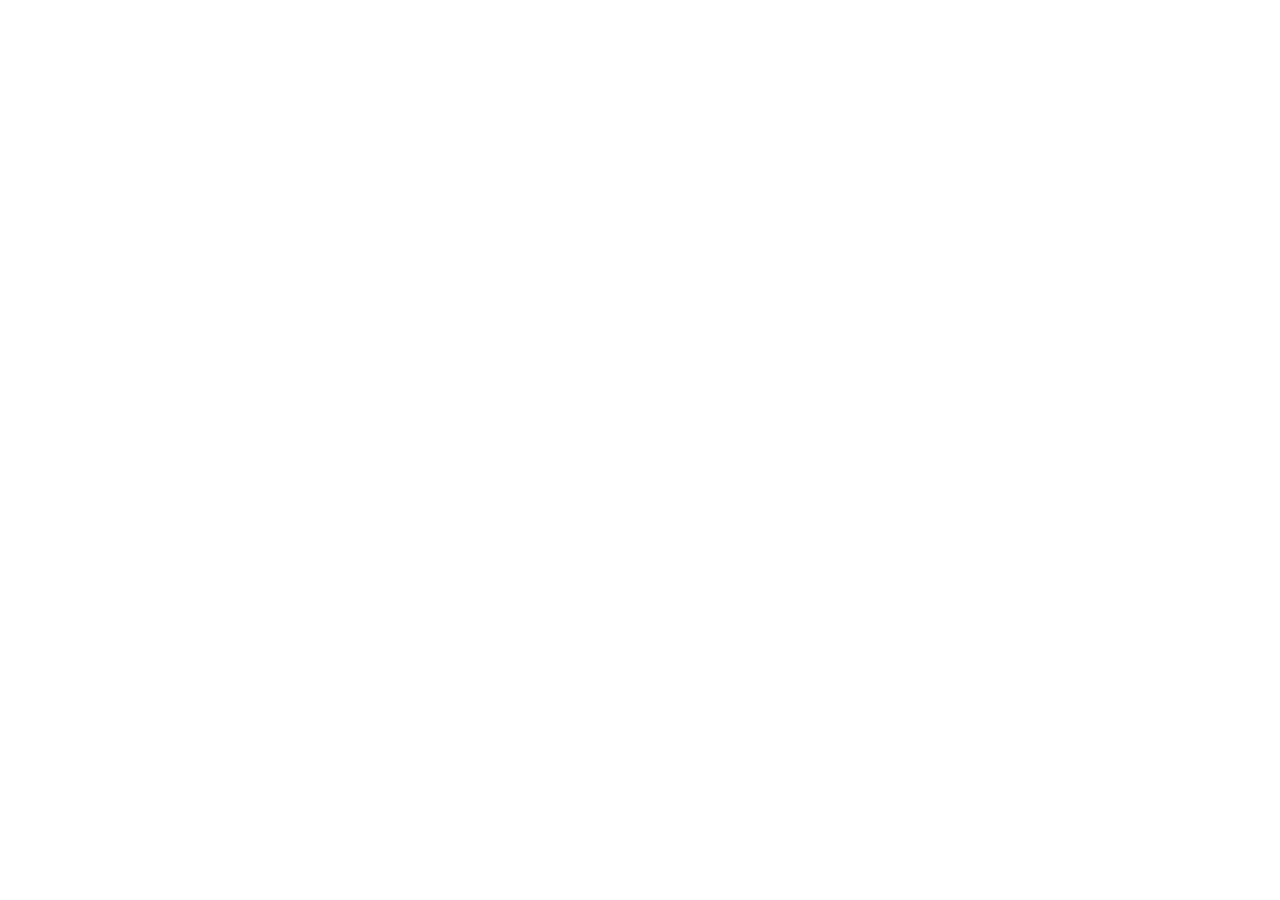
==== latte.html @ 4a00d1ea "task 2: add css rules" ====
<!doctype html>
<html lang="en">
  <head>
    <meta charset="UTF-8" />
    <meta name="viewport" content="width=device-width, initial-scale=1.0" />
    <title>Latte</title>
  </head>
  <body>
    <div class="container"></div>
  </body>
</html>
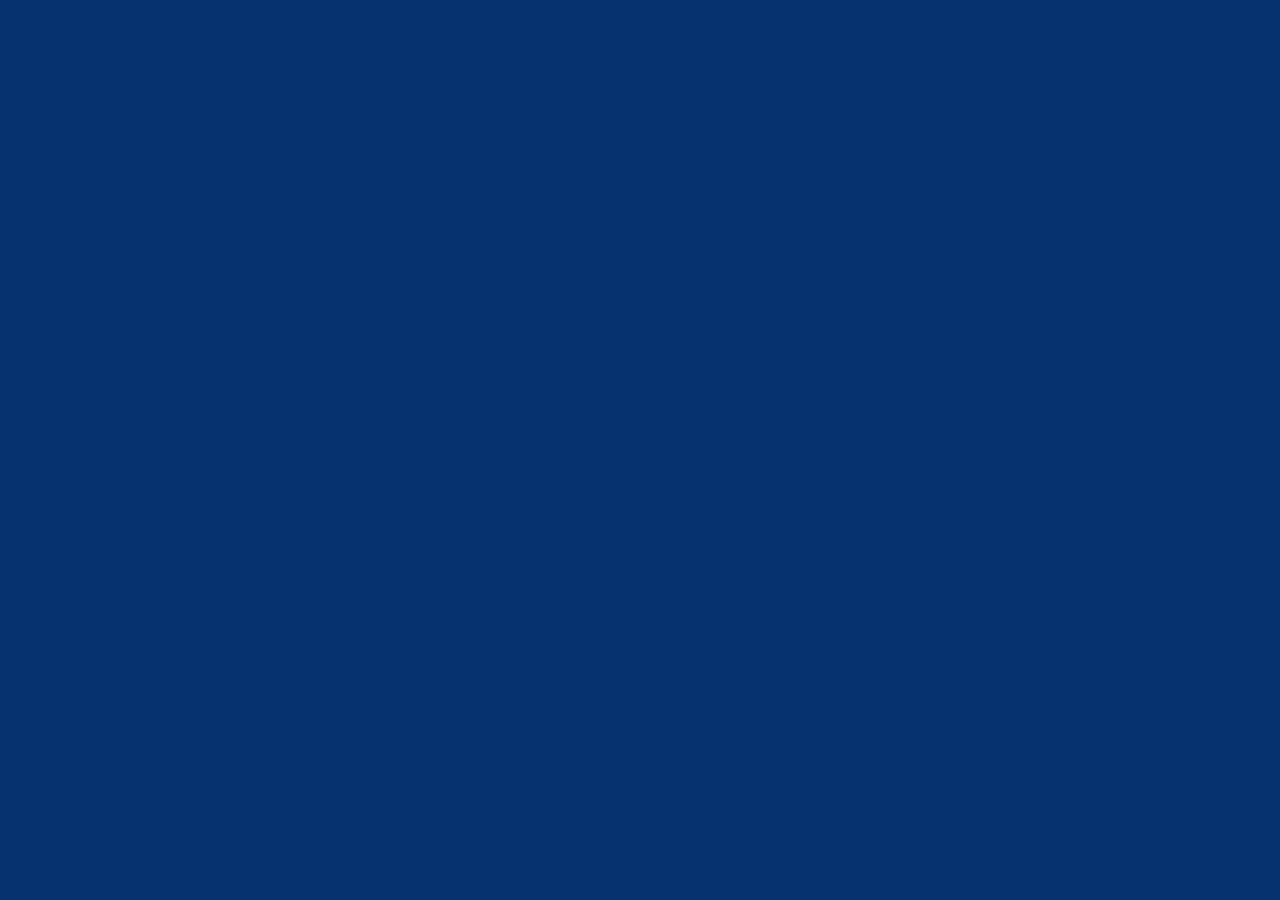
==== commit 895b3d21: "add css link to latte html" ====
--- a/latte.html
+++ b/latte.html
@@ -3,6 +3,7 @@
   <head>
     <meta charset="UTF-8" />
     <meta name="viewport" content="width=device-width, initial-scale=1.0" />
+    <link rel="stylesheet" href="css/style.css" />
     <title>Latte</title>
   </head>
   <body>
--- a/css/style.css
+++ b/css/style.css
@@ -0,0 +1,96 @@
+@import url("https://fonts.googleapis.com/css2?family=Montserrat:ital,wght@0,100..900;1,100..900&display=swap");
+
+:root {
+  /* Colors */
+  --Black: #000000;
+  --Catalina: #06327d;
+  --Bluetiful: #2b70e4;
+  --Vegan: #209d5c;
+  --Sunglow: #ffd034;
+  --White: #ffffff;
+  --Light-Blue: #cadbf8;
+
+  /*                             */
+  /* Font sizes and Line Height */
+  /*                           */
+
+  --heading-line-height: 1.1667;
+  --heading-font-weight: 300;
+
+  /* h1 */
+  --h1-font-size: 3rem;
+  --h1-text-transform: uppercase;
+  --h1-margin: no margin;
+
+  /* h2 */
+  --h2-font-size: 2.5rem;
+  --h2-text-transform: uppercase;
+
+  /* h3 */
+  --h3-font-size: 1.75rem;
+
+  /* body */
+  --body-font-size: 1.25rem;
+  --body-line-height: 1.5;
+
+  /* Breakpoints */
+  --tablet: 650px;
+  --desktop: 1000px;
+}
+
+html {
+  box-sizing: border-box;
+}
+
+*,
+*:before,
+*:after {
+  box-sizing: inherit;
+}
+
+body {
+  color: black;
+  background-color: #063270;
+  font-family: "Montserrat", sans-serif;
+  font-size: var(--body-font-size);
+  line-height: var(--body-line-height);
+  margin: 0;
+}
+
+.container {
+  max-width: 1200px;
+  margin: 0 auto;
+}
+
+:is(h1, h2, h3) {
+  /* h1 */
+  font-size: var(--h1-font-size);
+  line-height: var(--heading-line-height);
+  font-weight: var(--heading-font-weight);
+  text-transform: var(--h1-text-transform);
+  margin: var(--h1-margin);
+
+  /* h2 */
+  font-size: var(--h2-font-size);
+  line-height: var(--heading-line-height);
+  font-weight: var(--heading-font-weight);
+  text-transform: var(--h2-text-transform);
+
+  /* h3 */
+  font-size: var(--h3-font-size);
+  line-height: var(--heading-line-height);
+  font-weight: var(--heading-font-weight);
+}
+
+a {
+  border-radius: 10px;
+  color: var(--White);
+}
+
+.hero a {
+  background-color: var(--Vegan);
+}
+
+.card a {
+  background-color: var(--Catalina);
+}
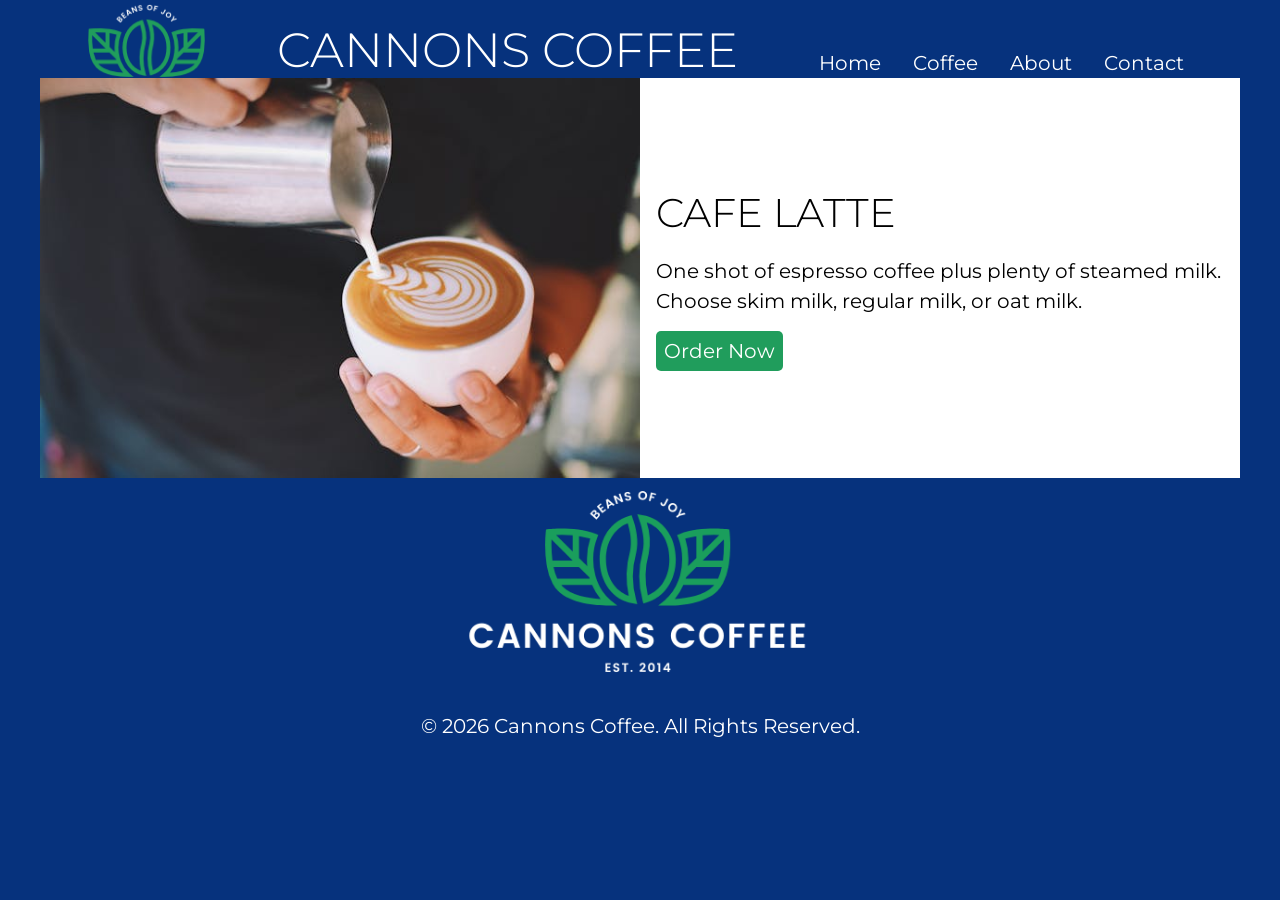
==== commit a0376ce3: "complete project" ====
--- a/latte.html
+++ b/latte.html
@@ -4,9 +4,46 @@
     <meta charset="UTF-8" />
     <meta name="viewport" content="width=device-width, initial-scale=1.0" />
     <link rel="stylesheet" href="css/style.css" />
-    <title>Latte</title>
+    <title>Cafe Latte</title>
   </head>
   <body>
-    <div class="container"></div>
+    <div class="container">
+      <header>
+        <img
+          src="images/logo-nav.png"
+          class="logo"
+          alt="Cannons Coffee Logo, Beans of Joy"
+        />
+        <h1>Cannons Coffee</h1>
+        <nav>
+          <ul>
+            <li><a href="index.html">Home</a></li>
+            <li><a href="./latte.html">Coffee</a></li>
+            <li><a href="https://biggby.com/">About</a></li>
+            <li><a href="mailto:example@example.com">Contact</a></li>
+          </ul>
+        </nav>
+      </header>
+
+      <main>
+        <img src="images/latte.jpg" alt="Coffee in a cup" />
+        <article>
+          <h2>Cafe Latte</h2>
+          <p>
+            One shot of espresso coffee plus plenty of steamed milk. Choose skim
+            milk, regular milk, or oat milk.
+          </p>
+          <a href="https://youtu.be/dQw4w9WgXcQ">Order Now</a>
+        </article>
+      </main>
+
+      <footer>
+        <img
+          src="/images/logo-footer.png"
+          alt="Cannons Coffee, Beans of Joy! Est. 2014"
+        />
+        <p>&copy; 2026 Cannons Coffee. All Rights Reserved.</p>
+      </footer>
+    </div>
   </body>
 </html>
--- a/css/style.css
+++ b/css/style.css
@@ -20,7 +20,6 @@
   /* h1 */
   --h1-font-size: 3rem;
   --h1-text-transform: uppercase;
-  --h1-margin: no margin;
 
   /* h2 */
   --h2-font-size: 2.5rem;
@@ -32,10 +31,6 @@
   /* body */
   --body-font-size: 1.25rem;
   --body-line-height: 1.5;
-
-  /* Breakpoints */
-  --tablet: 650px;
-  --desktop: 1000px;
 }
 
 html {
@@ -50,11 +45,12 @@
 
 body {
   color: black;
-  background-color: #063270;
+  /* background-color: #063270; */
   font-family: "Montserrat", sans-serif;
   font-size: var(--body-font-size);
   line-height: var(--body-line-height);
   margin: 0;
+  background-color: var(--Catalina);
 }
 
 .container {
@@ -62,35 +58,172 @@
   margin: 0 auto;
 }
 
-:is(h1, h2, h3) {
-  /* h1 */
+h1 {
   font-size: var(--h1-font-size);
   line-height: var(--heading-line-height);
   font-weight: var(--heading-font-weight);
   text-transform: var(--h1-text-transform);
   margin: var(--h1-margin);
-
-  /* h2 */
+  color: var(--White);
+}
+
+.logo {
+  width: 25%;
+}
+
+h2 {
   font-size: var(--h2-font-size);
   line-height: var(--heading-line-height);
   font-weight: var(--heading-font-weight);
   text-transform: var(--h2-text-transform);
-
-  /* h3 */
+  color: var(--Black);
+  margin: 0px;
+}
+
+h3 {
   font-size: var(--h3-font-size);
   line-height: var(--heading-line-height);
   font-weight: var(--heading-font-weight);
 }
 
+header {
+  background-color: var(--Catalina);
+  text-align: center;
+  width: 100%;
+  margin: 0;
+}
+
+ul {
+  display: flex;
+  flex-flow: row wrap;
+  gap: 1rem;
+  justify-content: center;
+  padding: 0;
+  margin: 0;
+}
+
+li {
+  list-style: none;
+}
+
+img {
+  width: 100%;
+  margin: 0;
+  padding: 0;
+}
+
 a {
-  border-radius: 10px;
+  border-radius: 5px;
   color: var(--White);
-}
-
-.hero a {
+  text-decoration: none;
+  /* background-color: var(--Vegan); */
+  padding: 0.5rem;
+}
+
+main {
+  margin: 0;
+}
+
+main a {
   background-color: var(--Vegan);
+}
+
+article {
+  padding: 1rem;
+  align-content: center;
+  background-color: var(--White);
+  margin: 0;
+}
+
+section {
+  margin: 0;
+  background-color: var(--Light-Blue);
+}
+
+.card {
+  /* flex: 0 0 100%; */
+  width: 100%;
 }
 
 .card a {
   background-color: var(--Catalina);
 }
+
+footer {
+  text-align: center;
+  font-size: var(--body-font-size);
+}
+
+footer img {
+  width: 30%;
+}
+
+footer p {
+  color: var(--White);
+}
+
+/*                */
+/* Media Queries */
+/*              */
+@media (min-width: 650px) {
+  header {
+    display: flex;
+    flex-flow: row wrap;
+    gap: 0.5rem;
+    align-items: flex-end;
+    justify-content: space-around;
+  }
+
+  main img {
+    width: 50%;
+    margin: 0;
+    padding: 0;
+  }
+
+  main {
+    display: flex;
+  }
+
+  .cards {
+    display: flex;
+    flex-wrap: wrap;
+    gap: 1rem;
+    margin: 0 auto;
+    justify-content: center;
+    /* width: 100%; */
+  }
+
+  .card {
+    /* flex: 0 0 calc((100% - 20rem) / 2); */
+    width: 48%;
+  }
+}
+
+@media (min-width: 1000px) {
+  header {
+    display: flex;
+    flex-flow: row wrap;
+    justify-content: space-around;
+    padding-left: 1rem;
+    padding-right: 1rem;
+  }
+
+  header {
+    display: flex;
+    align-items: flex-end;
+    text-align: center;
+  }
+
+  .logo {
+    width: 10%;
+  }
+
+  nav {
+    display: flex;
+    align-items: flex-end;
+  }
+  .card {
+    /* flex: 0 0 calc((100% - 20rem) / 2); */
+    width: 23%;
+  }
+}
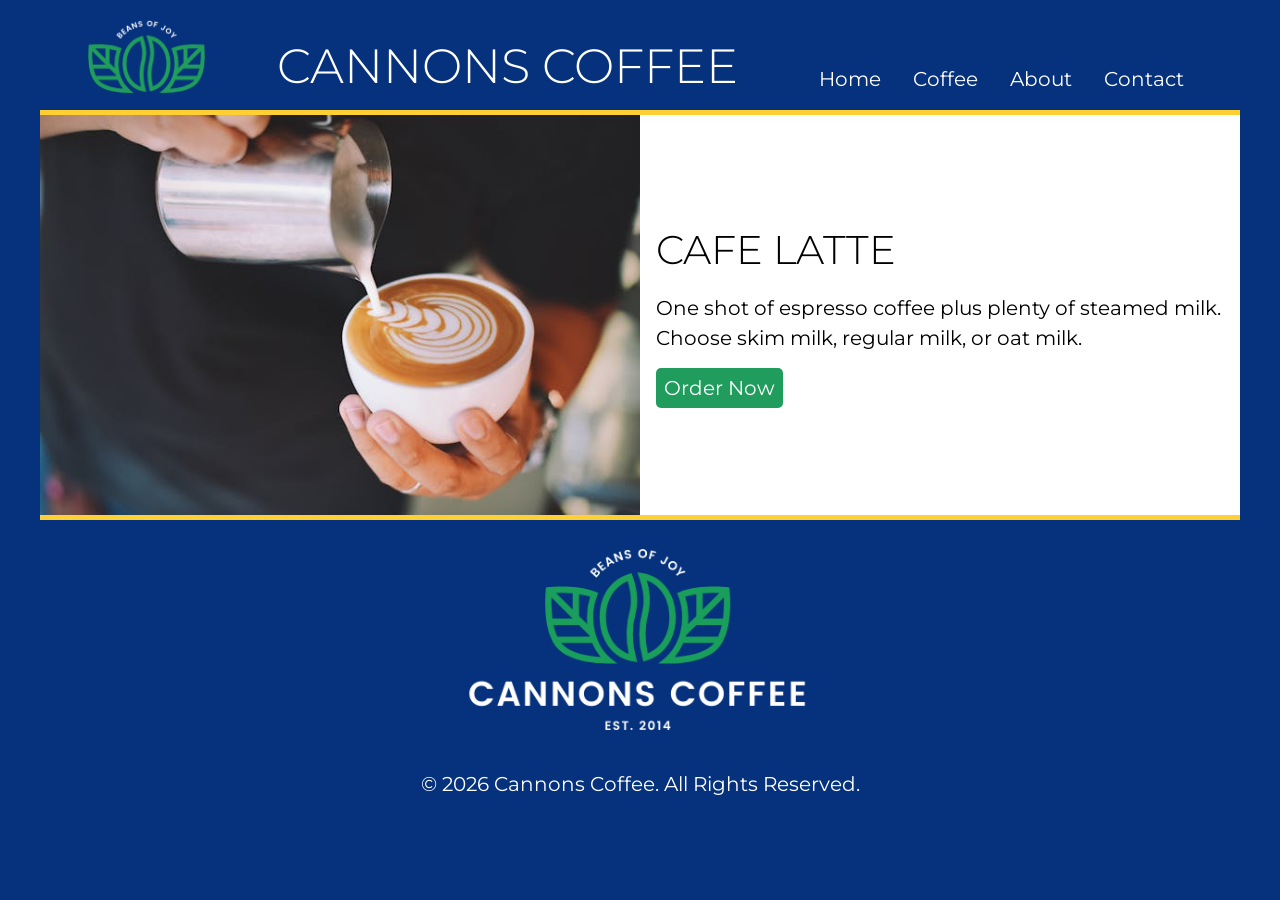
==== commit b30abca9: "remove extra slash" ====
--- a/latte.html
+++ b/latte.html
@@ -39,7 +39,7 @@
 
       <footer>
         <img
-          src="/images/logo-footer.png"
+          src="images/logo-footer.png"
           alt="Cannons Coffee, Beans of Joy! Est. 2014"
         />
         <p>&copy; 2026 Cannons Coffee. All Rights Reserved.</p>
--- a/css/style.css
+++ b/css/style.css
@@ -91,6 +91,8 @@
   text-align: center;
   width: 100%;
   margin: 0;
+  padding: 1rem;
+  border-bottom: 5px solid var(--Sunglow);
 }
 
 ul {
@@ -110,6 +112,7 @@
   width: 100%;
   margin: 0;
   padding: 0;
+  border-radius: 10px;
 }
 
 a {
@@ -128,16 +131,22 @@
   background-color: var(--Vegan);
 }
 
+main img {
+  border-radius: 0;
+}
+
 article {
   padding: 1rem;
   align-content: center;
   background-color: var(--White);
   margin: 0;
+  margin-top: -1rem;
 }
 
 section {
   margin: 0;
   background-color: var(--Light-Blue);
+  padding: 1rem;
 }
 
 .card {
@@ -152,6 +161,8 @@
 footer {
   text-align: center;
   font-size: var(--body-font-size);
+  padding-top: 1rem;
+  border-top: 5px solid var(--Sunglow);
 }
 
 footer img {
@@ -174,6 +185,10 @@
     justify-content: space-around;
   }
 
+  article {
+    margin-top: 0rem;
+  }
+
   main img {
     width: 50%;
     margin: 0;
